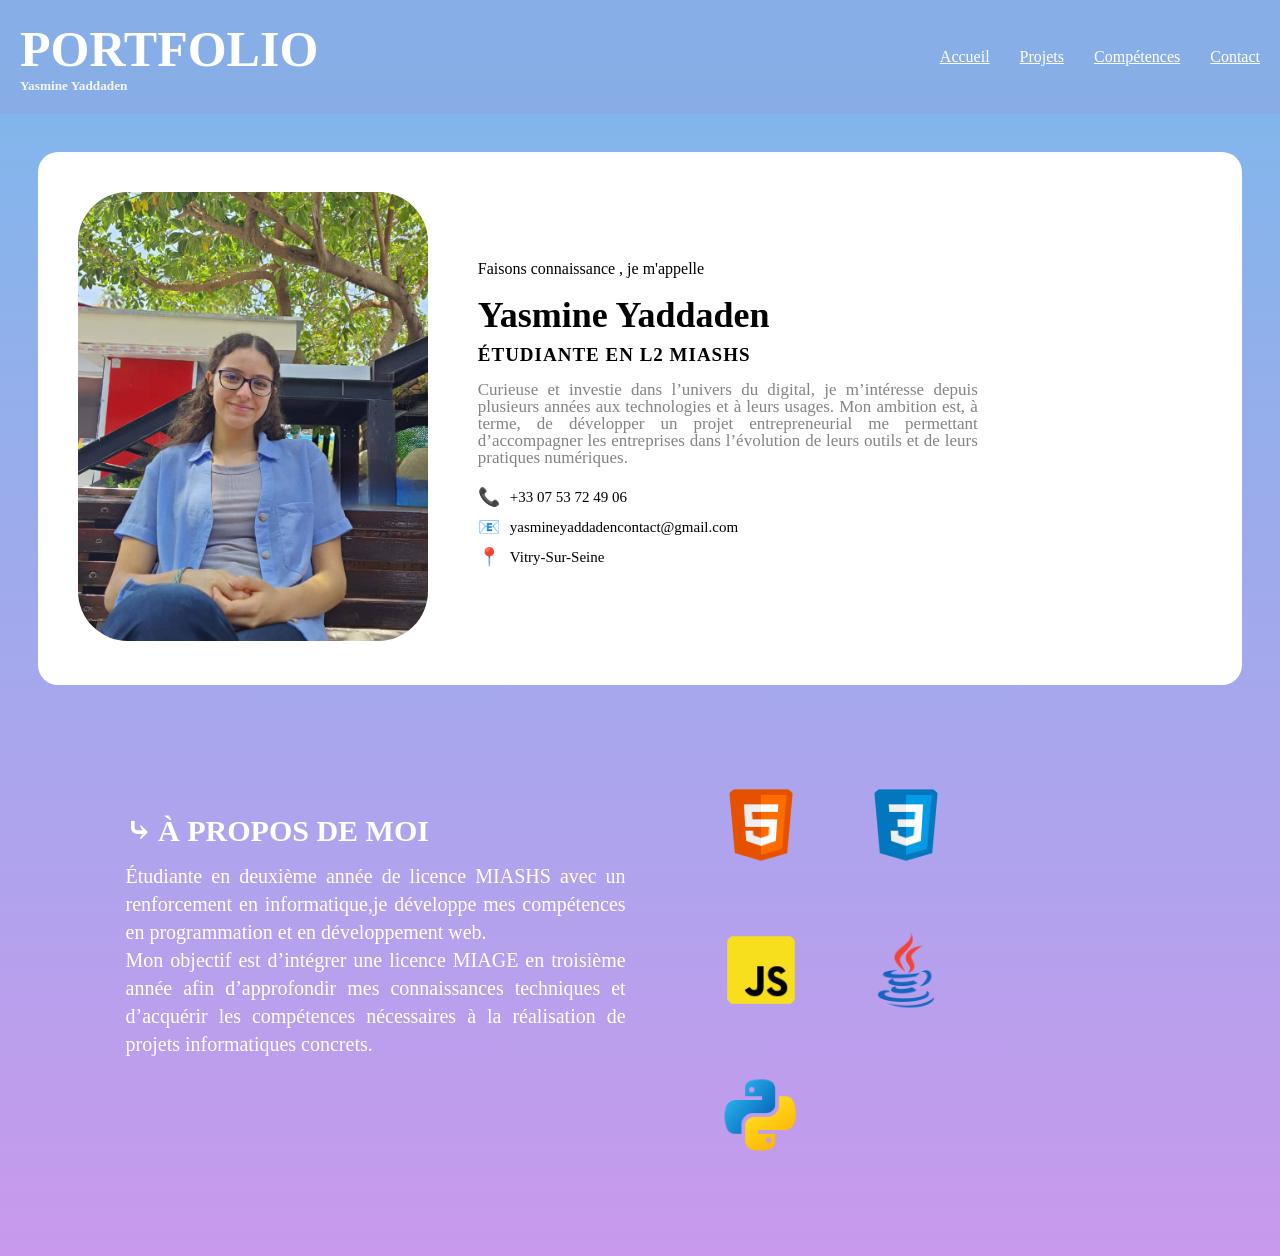
==== index.html @ 6a40422a "Add files via upload" ====
<!DOCTYPE html>
<html>
<head>
    <meta charset="UTF-8">
    <meta name="viewport" content="width=device-width, initial-scale=1, shrink-to-fit=no">
    <link rel="icon" href="img/portfolioicon.png" >
    <title>Portfolio - Yasmine Yaddaden</title>
    <meta type="description" content="ceci est mon portfolio étudiant">
    <link rel="stylesheet" href="styles/stylesaccueil.css">
    <script src="js/MonScript.js"></script>
</head>
<body>
    <header>

        <div>
            <h1 class="entete">PORTFOLIO</h1>
            <h5 class="B">Yasmine Yaddaden</h3>
        </div>
    
        <nav class="header-right">
            <a href="index.html">Accueil</a>
            <a href="projets.html">Projets</a>
            <a href="compétences.html">Compétences</a>
            <a href="contact.html">Contact</a>
        </nav>

    </header>
    
    <div class="presentation">
        <div class="disposition">
            <section>
                <img src="img/photodemoi.jpeg" alt="photo de yasmine" width="350">
            </section>
            <aside class="aside1">
                <p class="p1">Faisons connaissance , je m'appelle</p>
                <h3 class="p2">Yasmine Yaddaden</h3>
                <h4 class="p3">ÉTUDIANTE EN L2 MIASHS</h4>
                <p class="p4">
                    Curieuse et investie dans l’univers du digital, je m’intéresse depuis plusieurs années aux technologies et à leurs usages. Mon ambition est, à terme, de développer un projet entrepreneurial me permettant d’accompagner les entreprises dans l’évolution de leurs outils et de leurs pratiques numériques.
                </p>
                <div class="contact">
                    <p><span class="icon">📞</span>+33 07 53 72 49 06</p>
                    <p><span class="icon">📧</span> yasmineyaddadencontact@gmail.com</p>
                    <p><span class="icon">📍</span> Vitry-Sur-Seine</p>

                </div>
            </aside>
               
        </div>
    </div>
    <div class="slide2">
        <section class="a-propos-de-moi">
                <div>
                    <h2 class="titre"> ⤷ À PROPOS DE MOI</h2>
                    <p class="text-a-propos-de-moi">Étudiante en deuxième année de licence MIASHS avec un renforcement en informatique,je développe mes compétences en programmation et en développement web. 
                        <br>Mon objectif est d’intégrer une licence MIAGE en troisième année afin d’approfondir mes connaissances techniques et d’acquérir les compétences nécessaires à la réalisation de projets informatiques concrets.
                    </p>
                </div>
                
        </section>
        <aside class="logos">
            <img src="img/htmllogo.png" alt="HTML">
            <img src="img/css.png" alt="CSS">
            <img src="img/jslogo.png" alt="JAVASCRIPT">
            <img src="img/javalogo.png" alt="JAVA">
            <img src="img/pythonlogo.png" alt="PYTHON">
        </aside>
    </div>
    

</body>
</html>
---- styles/stylesaccueil.css ----
* {
  margin: 0;
  padding: 0;
}
body{ min-height: 100vh;
    background: linear-gradient(to bottom, rgba(81, 162, 229, 0.758), rgba(172, 100, 228, 0.658));}

header {
  position: sticky;      /* rend le header collant */
  top: 0;                /* colle en haut */
  z-index: 1000;         /* passe au-dessus du contenu */
  display: flex;
  justify-content: space-between;
  align-items: center;
  padding: 20px;
  background-color:rgba(136, 173, 230, 0.95) ;}

.header-right {
  display: flex;
  gap: 30px;
}

a{
    color: white;
}


.entete{font-size: 50px; color: white;}

.B{color:whitesmoke;}

.presentation{background-color: white; margin: 1cm; border-radius: 20px;
            }

.p1{margin-bottom: 16px;}

.p2{font-size: 36px; margin-bottom: 8px;}

.p3{font-size: 19px; letter-spacing: 1px;margin-bottom: 15px;}

.p4{ line-height: 1; text-align: justify; color: rgba(119, 118, 118, 0.904);font-size: 17px;}

.disposition{display: flex;
  align-items: center; 
  gap: 30px; /* espace entre la photo et le texte */
  padding: 20px;}

img{ margin: 20px;border-radius: 50px;}

.aside1 {max-width: 500px; font-family:Georgia, 'Times New Roman', Times, serif;}

.contact {
  margin-top: 20px; /* espace sous le texte */
}

.contact p {
  display: flex;
  align-items: center;
  gap: 10px; /* espace entre icône et texte */
  margin-bottom: 8px;
  font-size: 15px;
}

.icon {
  font-size: 18px;
}

.a-propos-de-moi {
  max-width: 500px;
  font-size: 17px;
  color: white;
  line-height: 1.4;
  text-align: justify;
  margin: 50px;
}


.titre{margin-bottom: 10px; font-size: 30px;}

.text-a-propos-de-moi{font-size: 20px;}

.slide2{display: flex;             /* alignement horizontal */
    align-items: flex-start;   /* alignement vertical en haut */
    gap: 20px;                 /* espace entre logos et texte */
    margin: 2cm;}

.logos{    display: flex;
       flex-wrap: wrap;       /* permet de passer à la ligne suivante */
       gap: 15px;             /* espace entre les logos */
       justify-content: flex-start; /* alignement à gauche */
       max-width: 300px;}

.logos img {width: 80px;               /* taille des logos */
    height: auto;  flex: 0 0 30%;}
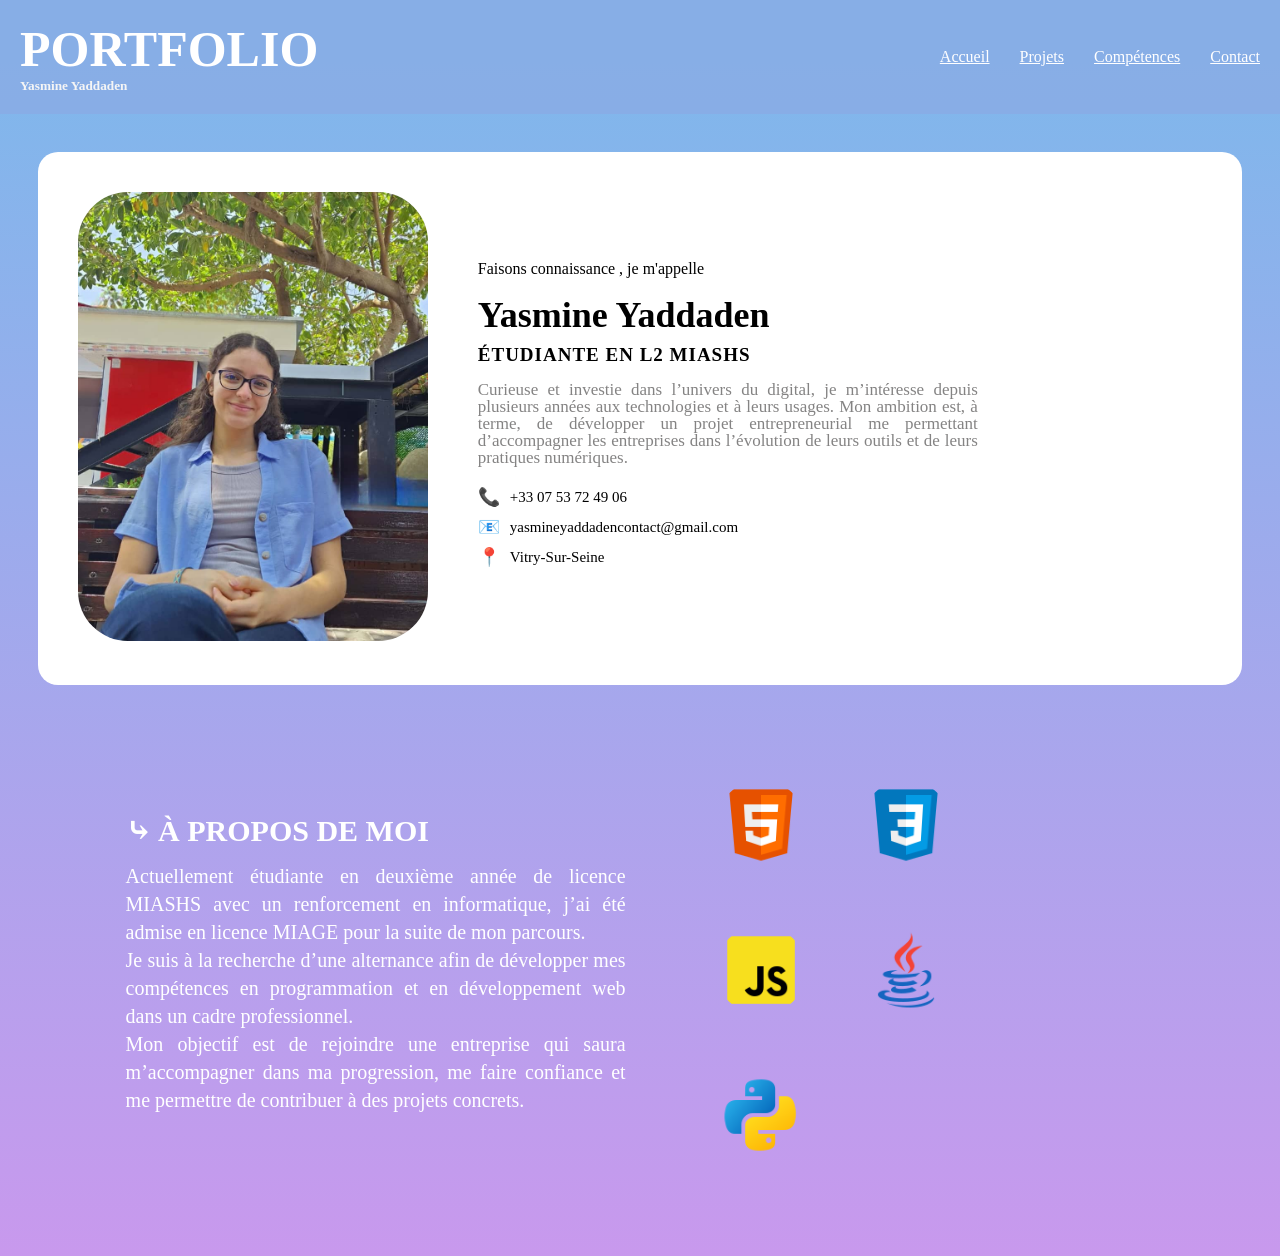
==== commit 42e55060: "Update index.html" ====
--- a/index.html
+++ b/index.html
@@ -7,7 +7,6 @@
     <title>Portfolio - Yasmine Yaddaden</title>
     <meta type="description" content="ceci est mon portfolio étudiant">
     <link rel="stylesheet" href="styles/stylesaccueil.css">
-    <script src="js/MonScript.js"></script>
 </head>
 <body>
     <header>
@@ -52,8 +51,9 @@
         <section class="a-propos-de-moi">
                 <div>
                     <h2 class="titre"> ⤷ À PROPOS DE MOI</h2>
-                    <p class="text-a-propos-de-moi">Étudiante en deuxième année de licence MIASHS avec un renforcement en informatique,je développe mes compétences en programmation et en développement web. 
-                        <br>Mon objectif est d’intégrer une licence MIAGE en troisième année afin d’approfondir mes connaissances techniques et d’acquérir les compétences nécessaires à la réalisation de projets informatiques concrets.
+                    <p class="text-a-propos-de-moi">Actuellement étudiante en deuxième année de licence MIASHS avec un renforcement en informatique, j’ai été admise en licence MIAGE pour la suite de mon parcours.
+                        <br>Je suis à la recherche d’une alternance afin de développer mes compétences en programmation et en développement web dans un cadre professionnel.
+                        <br>Mon objectif est de rejoindre une entreprise qui saura m’accompagner dans ma progression, me faire confiance et me permettre de contribuer à des projets concrets.
                     </p>
                 </div>
                 
@@ -70,4 +70,4 @@
 
 </body>
 </html>
-    +    
--- a/styles/stylesaccueil.css
+++ b/styles/stylesaccueil.css
@@ -92,3 +92,42 @@
 
 .logos img {width: 80px;               /* taille des logos */
     height: auto;  flex: 0 0 30%;}
+
+    /*pour téléphone*/
+    /* Pour les écrans <= 768px (tablettes et mobiles) */
+@media screen and (max-width: 768px) {
+  body {
+    padding: 0 10px;
+  }
+
+  .section-projets, .contact-section, .section-competences, .presentation, .slide2 {
+    padding: 20px;
+    margin: 10px;
+  }
+
+  .disposition, .slide2 {
+    flex-direction: column;  /* empile les éléments verticalement */
+    align-items: center;
+    gap: 15px;
+  }
+
+  .logos, .logos-competences {
+    justify-content: center;
+    flex-wrap: wrap;
+  }
+
+  .carte-projet {
+    width: 100%;  /* s'adapte à la largeur de l'écran */
+  }
+
+  img {
+    max-width: 100%;
+    height: auto;
+  }
+
+  .header-right {
+    flex-direction: column;
+    gap: 10px;
+  }
+}
+
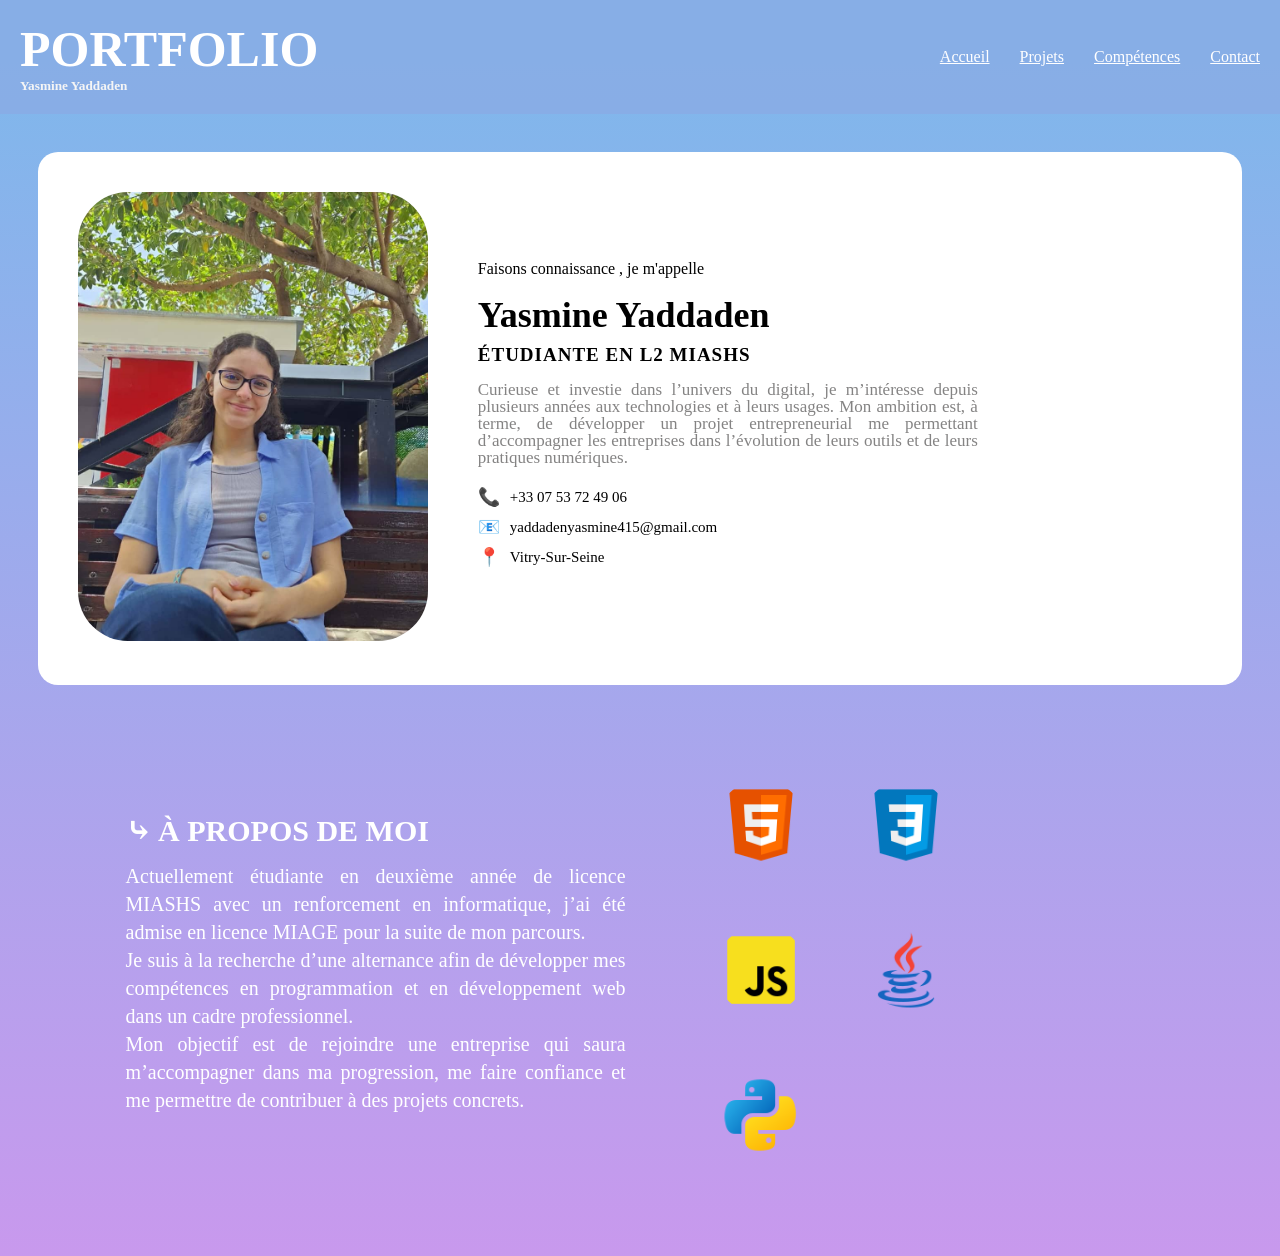
==== commit 0501fbeb: "Update index.html" ====
--- a/index.html
+++ b/index.html
@@ -39,7 +39,7 @@
                 </p>
                 <div class="contact">
                     <p><span class="icon">📞</span>+33 07 53 72 49 06</p>
-                    <p><span class="icon">📧</span> yasmineyaddadencontact@gmail.com</p>
+                    <p><span class="icon">📧</span> yaddadenyasmine415@gmail.com</p>
                     <p><span class="icon">📍</span> Vitry-Sur-Seine</p>
 
                 </div>
@@ -51,9 +51,7 @@
         <section class="a-propos-de-moi">
                 <div>
                     <h2 class="titre"> ⤷ À PROPOS DE MOI</h2>
-                    <p class="text-a-propos-de-moi">Actuellement étudiante en deuxième année de licence MIASHS avec un renforcement en informatique, j’ai été admise en licence MIAGE pour la suite de mon parcours.
-                        <br>Je suis à la recherche d’une alternance afin de développer mes compétences en programmation et en développement web dans un cadre professionnel.
-                        <br>Mon objectif est de rejoindre une entreprise qui saura m’accompagner dans ma progression, me faire confiance et me permettre de contribuer à des projets concrets.
+                    <p class="text-a-propos-de-moi">Actuellement étudiante en deuxième année de licence MIASHS avec un renforcement en informatique, j’ai été admise en licence MIAGE pour la suite de mon parcours.<br>Je suis à la recherche d’une alternance afin de développer mes compétences en programmation et en développement web dans un cadre professionnel.<br>Mon objectif est de rejoindre une entreprise qui saura m’accompagner dans ma progression, me faire confiance et me permettre de contribuer à des projets concrets.
                     </p>
                 </div>
                 
